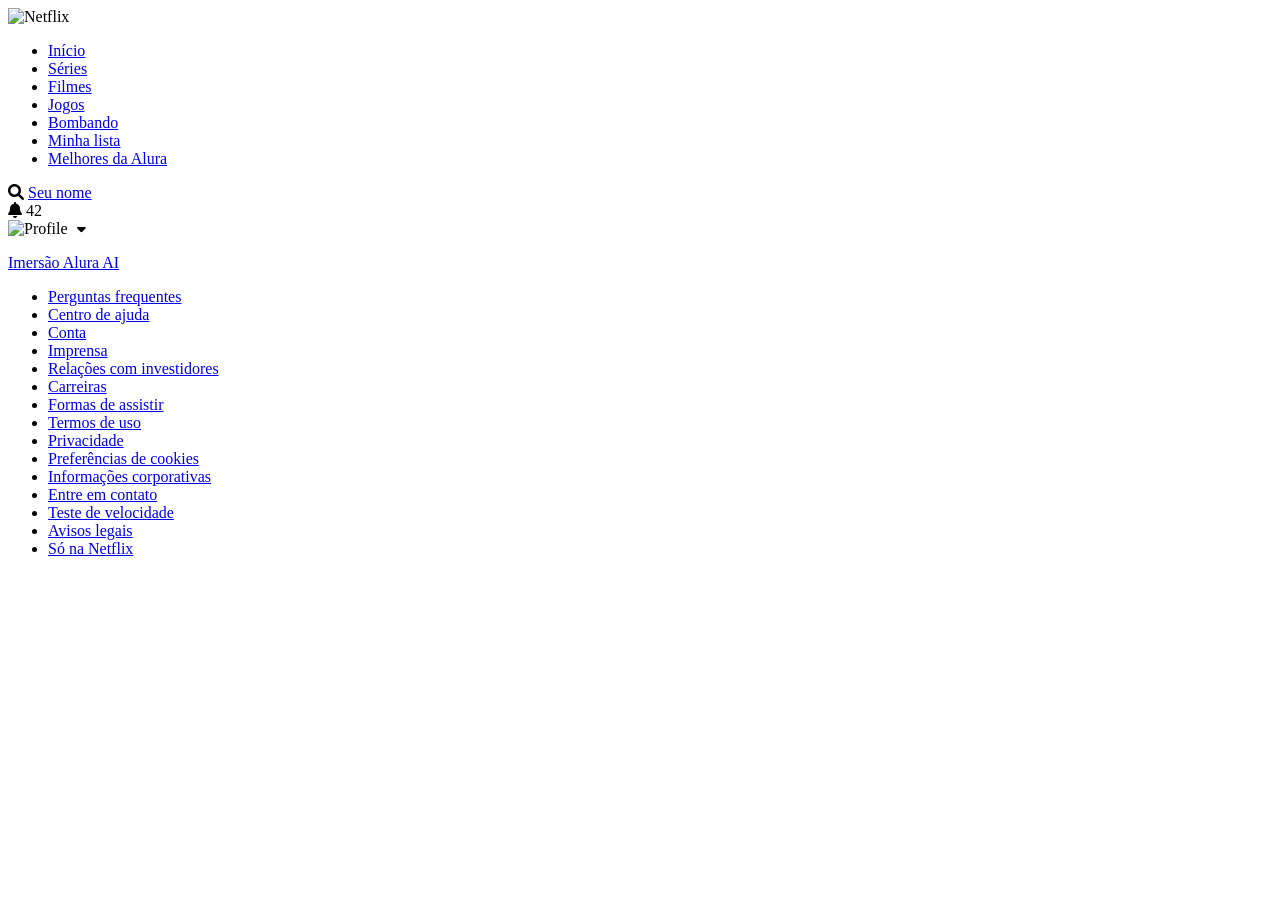
==== catalogo/catalogo.html @ a0cc050f "Add files via upload" ====
<!DOCTYPE html>
<html lang="pt-BR">

<head>
    <meta charset="UTF-8">
    <meta name="viewport" content="width=device-width, initial-scale=1.0">
    <title>Netflix Clone</title>
    <link rel="stylesheet" href="catalogo.css">
    <link href="https://cdnjs.cloudflare.com/ajax/libs/font-awesome/6.0.0/css/all.min.css" rel="stylesheet">
    <link href="https://fonts.googleapis.com/css2?family=Roboto:wght@300;400;500;700&display=swap" rel="stylesheet">
</head>

<body>
    <!-- Navbar -->
    <header class="navbar" id="navbar">
        <div class="navbar-left">
            <img class="logo" src="https://upload.wikimedia.org/wikipedia/commons/0/08/Netflix_2015_logo.svg"
                alt="Netflix">
            <nav>
                <ul class="nav-links">
                    <li><a href="https://www.alura.com.br/" class="active">Início</a></li>
                    <li><a href="https://www.alura.com.br/">Séries</a></li>
                    <li><a href="https://www.alura.com.br/">Filmes</a></li>
                    <li><a href="https://www.alura.com.br/">Jogos</a></li>
                    <li><a href="https://www.alura.com.br/">Bombando</a></li>
                    <li><a href="https://www.alura.com.br/">Minha lista</a></li>
                    <li><a href="https://www.alura.com.br/">Melhores da Alura</a></li>
                </ul>
            </nav>
        </div>
        <div class="navbar-right">
            <i class="fas fa-search icon"></i>
            <a href="../index.html" class="kids-link">Seu nome</a>
            <div class="nav-notification">
                <i class="fas fa-bell icon"></i>
                <span class="notification-badge">42</span>
            </div>
            <a href="../index.html" class="profile-menu" style="text-decoration: none; color: inherit;">
                <img class="profile-icon" src="https://upload.wikimedia.org/wikipedia/commons/0/0b/Netflix-avatar.png"
                    alt="Profile">
                <i class="fas fa-caret-down icon" style="font-size: 14px; margin-left: 5px;"></i>
            </a>
        </div>
    </header>

    <!-- Sliders Container -->
    <main class="sliders-container" id="main-content">
        <!-- Javascript will inject the rows here -->
    </main>

    <!-- Footer -->
    <footer>
        <div class="footer-content">
            <a href="https://www.alura.com.br/" target="_blank">
                <p>Imersão Alura AI</p>
            </a>
            <ul class="footer-links">
                <li><a href="https://www.alura.com.br/" target="_blank">Perguntas frequentes</a></li>
                <li><a href="https://www.alura.com.br/" target="_blank">Centro de ajuda</a></li>
                <li><a href="https://www.alura.com.br/" target="_blank">Conta</a></li>
                <li><a href="https://www.alura.com.br/" target="_blank">Imprensa</a></li>
                <li><a href="https://www.alura.com.br/" target="_blank">Relações com investidores</a></li>
                <li><a href="https://www.alura.com.br/" target="_blank">Carreiras</a></li>
                <li><a href="https://www.alura.com.br/" target="_blank">Formas de assistir</a></li>
                <li><a href="https://www.alura.com.br/" target="_blank">Termos de uso</a></li>
                <li><a href="https://www.alura.com.br/" target="_blank">Privacidade</a></li>
                <li><a href="https://www.alura.com.br/" target="_blank">Preferências de cookies</a></li>
                <li><a href="https://www.alura.com.br/" target="_blank">Informações corporativas</a></li>
                <li><a href="https://www.alura.com.br/" target="_blank">Entre em contato</a></li>
                <li><a href="https://www.alura.com.br/" target="_blank">Teste de velocidade</a></li>
                <li><a href="https://www.alura.com.br/" target="_blank">Avisos legais</a></li>
                <li><a href="https://www.alura.com.br/" target="_blank">Só na Netflix</a></li>
            </ul>
        </div>
    </footer>

    <script type="module" src="js/main.js"></script>
</body>

</html>
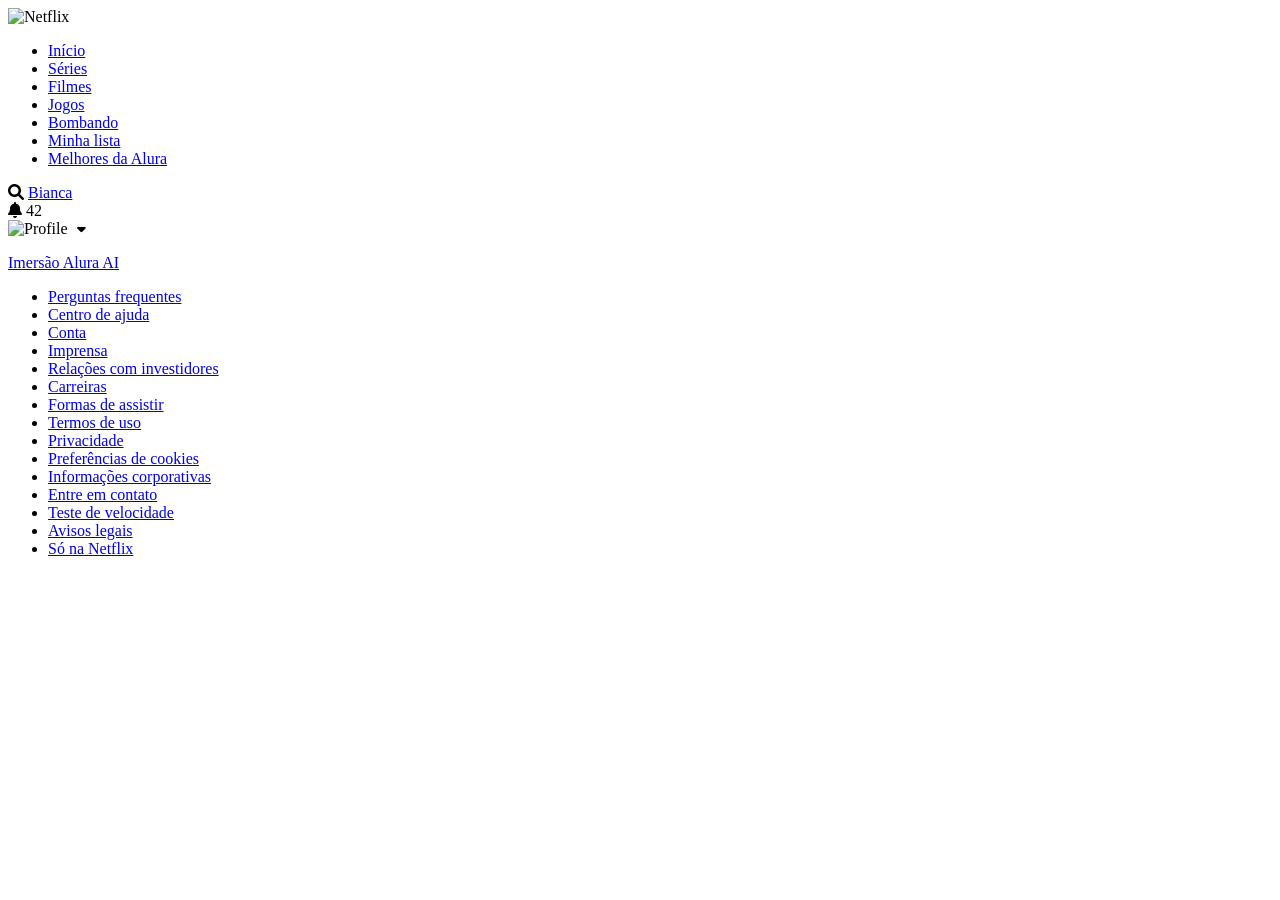
==== commit 125b76f4: "primeiro commit" ====
--- a/catalogo/catalogo.html
+++ b/catalogo/catalogo.html
@@ -30,7 +30,7 @@
         </div>
         <div class="navbar-right">
             <i class="fas fa-search icon"></i>
-            <a href="../index.html" class="kids-link">Seu nome</a>
+            <a href="../index.html" class="kids-link">Bianca</a>
             <div class="nav-notification">
                 <i class="fas fa-bell icon"></i>
                 <span class="notification-badge">42</span>
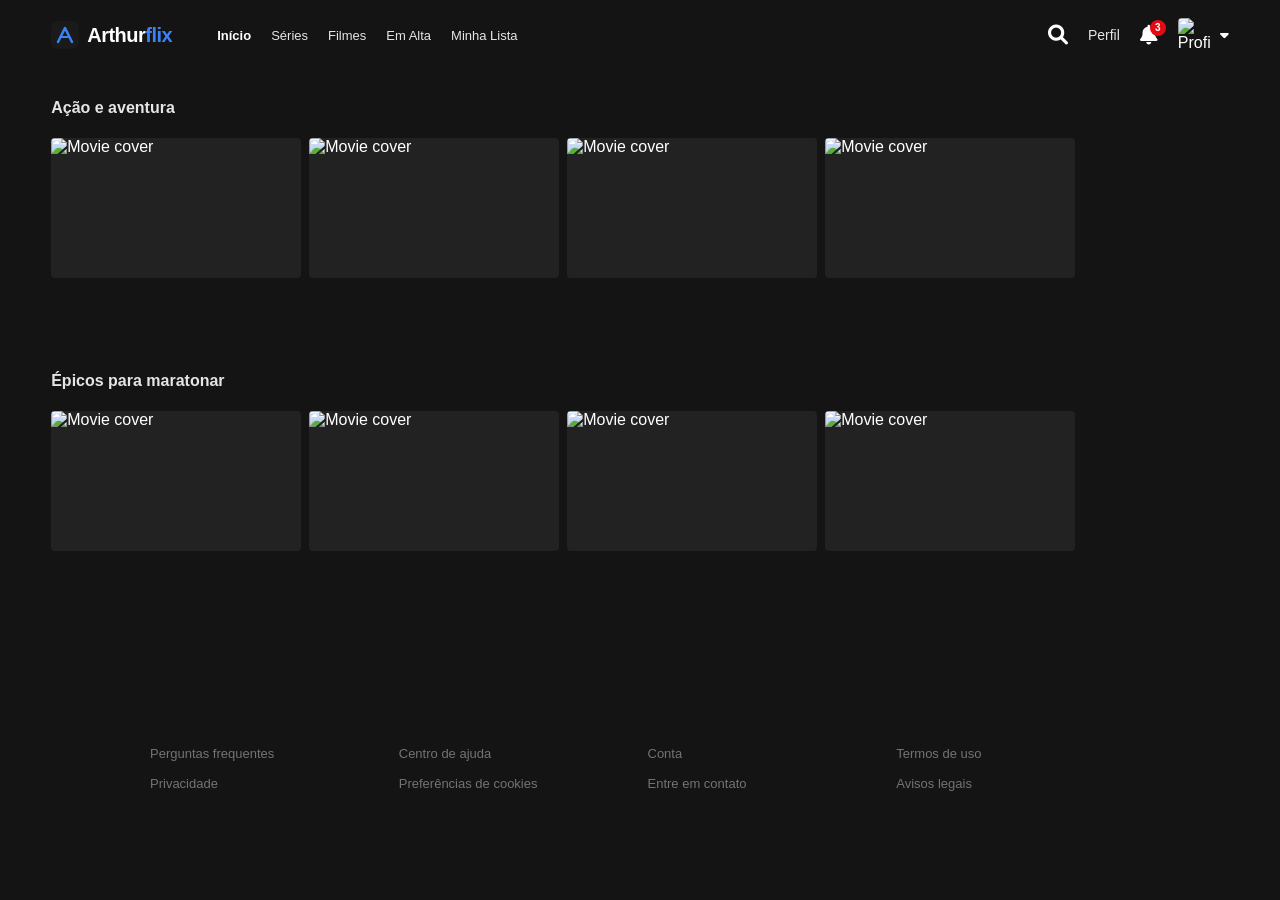
==== commit 2c6411f7: "Catalogo personalizado por perfil e logo Arthurflix" ====
--- a/catalogo/catalogo.html
+++ b/catalogo/catalogo.html
@@ -1,80 +1,65 @@
 <!DOCTYPE html>
 <html lang="pt-BR">
-
 <head>
     <meta charset="UTF-8">
     <meta name="viewport" content="width=device-width, initial-scale=1.0">
-    <title>Netflix Clone</title>
+    <title>Arthurflix</title>
     <link rel="stylesheet" href="catalogo.css">
     <link href="https://cdnjs.cloudflare.com/ajax/libs/font-awesome/6.0.0/css/all.min.css" rel="stylesheet">
     <link href="https://fonts.googleapis.com/css2?family=Roboto:wght@300;400;500;700&display=swap" rel="stylesheet">
 </head>
-
 <body>
-    <!-- Navbar -->
     <header class="navbar" id="navbar">
         <div class="navbar-left">
-            <img class="logo" src="https://upload.wikimedia.org/wikipedia/commons/0/08/Netflix_2015_logo.svg"
-                alt="Netflix">
+            <div class="logo-wrap">
+                <svg width="28" height="28" viewBox="0 0 28 28" fill="none">
+                    <rect width="28" height="28" rx="6" fill="#1a1a1a"/>
+                    <path d="M7 21 L14 7 L21 21" stroke="#3b82f6" stroke-width="2.5" stroke-linecap="round" stroke-linejoin="round" fill="none"/>
+                    <path d="M9.5 16 L18.5 16" stroke="#3b82f6" stroke-width="2" stroke-linecap="round"/>
+                </svg>
+                <span class="logo-name">Arthur<span class="logo-accent">flix</span></span>
+            </div>
             <nav>
                 <ul class="nav-links">
-                    <li><a href="https://www.alura.com.br/" class="active">Início</a></li>
-                    <li><a href="https://www.alura.com.br/">Séries</a></li>
-                    <li><a href="https://www.alura.com.br/">Filmes</a></li>
-                    <li><a href="https://www.alura.com.br/">Jogos</a></li>
-                    <li><a href="https://www.alura.com.br/">Bombando</a></li>
-                    <li><a href="https://www.alura.com.br/">Minha lista</a></li>
-                    <li><a href="https://www.alura.com.br/">Melhores da Alura</a></li>
+                    <li><a href="#" class="active">Início</a></li>
+                    <li><a href="#">Séries</a></li>
+                    <li><a href="#">Filmes</a></li>
+                    <li><a href="#">Em Alta</a></li>
+                    <li><a href="#">Minha Lista</a></li>
                 </ul>
             </nav>
         </div>
         <div class="navbar-right">
             <i class="fas fa-search icon"></i>
-            <a href="../index.html" class="kids-link">Bianca</a>
+            <a href="../index.html" class="kids-link" id="profile-name">Perfil</a>
             <div class="nav-notification">
                 <i class="fas fa-bell icon"></i>
-                <span class="notification-badge">42</span>
+                <span class="notification-badge">3</span>
             </div>
             <a href="../index.html" class="profile-menu" style="text-decoration: none; color: inherit;">
-                <img class="profile-icon" src="https://upload.wikimedia.org/wikipedia/commons/0/0b/Netflix-avatar.png"
-                    alt="Profile">
+                <img class="profile-icon" id="profile-avatar" src="https://upload.wikimedia.org/wikipedia/commons/0/0b/Netflix-avatar.png" alt="Profile">
                 <i class="fas fa-caret-down icon" style="font-size: 14px; margin-left: 5px;"></i>
             </a>
         </div>
     </header>
 
-    <!-- Sliders Container -->
-    <main class="sliders-container" id="main-content">
-        <!-- Javascript will inject the rows here -->
-    </main>
+    <main class="sliders-container" id="main-content"></main>
 
-    <!-- Footer -->
     <footer>
         <div class="footer-content">
-            <a href="https://www.alura.com.br/" target="_blank">
-                <p>Imersão Alura AI</p>
-            </a>
             <ul class="footer-links">
-                <li><a href="https://www.alura.com.br/" target="_blank">Perguntas frequentes</a></li>
-                <li><a href="https://www.alura.com.br/" target="_blank">Centro de ajuda</a></li>
-                <li><a href="https://www.alura.com.br/" target="_blank">Conta</a></li>
-                <li><a href="https://www.alura.com.br/" target="_blank">Imprensa</a></li>
-                <li><a href="https://www.alura.com.br/" target="_blank">Relações com investidores</a></li>
-                <li><a href="https://www.alura.com.br/" target="_blank">Carreiras</a></li>
-                <li><a href="https://www.alura.com.br/" target="_blank">Formas de assistir</a></li>
-                <li><a href="https://www.alura.com.br/" target="_blank">Termos de uso</a></li>
-                <li><a href="https://www.alura.com.br/" target="_blank">Privacidade</a></li>
-                <li><a href="https://www.alura.com.br/" target="_blank">Preferências de cookies</a></li>
-                <li><a href="https://www.alura.com.br/" target="_blank">Informações corporativas</a></li>
-                <li><a href="https://www.alura.com.br/" target="_blank">Entre em contato</a></li>
-                <li><a href="https://www.alura.com.br/" target="_blank">Teste de velocidade</a></li>
-                <li><a href="https://www.alura.com.br/" target="_blank">Avisos legais</a></li>
-                <li><a href="https://www.alura.com.br/" target="_blank">Só na Netflix</a></li>
+                <li><a href="#">Perguntas frequentes</a></li>
+                <li><a href="#">Centro de ajuda</a></li>
+                <li><a href="#">Conta</a></li>
+                <li><a href="#">Termos de uso</a></li>
+                <li><a href="#">Privacidade</a></li>
+                <li><a href="#">Preferências de cookies</a></li>
+                <li><a href="#">Entre em contato</a></li>
+                <li><a href="#">Avisos legais</a></li>
             </ul>
         </div>
     </footer>
 
     <script type="module" src="js/main.js"></script>
 </body>
-
 </html>
--- a/catalogo/catalogo.css
+++ b/catalogo/catalogo.css
@@ -0,0 +1,523 @@
+:root {
+    --netflix-red: #E50914;
+    --dark-bg: #141414;
+    --text-color: #ffffff;
+}
+
+* {
+    margin: 0;
+    padding: 0;
+    box-sizing: border-box;
+}
+
+body {
+    font-family: 'Roboto', 'Helvetica Neue', Helvetica, Arial, sans-serif;
+    background-color: var(--dark-bg);
+    color: var(--text-color);
+    overflow-x: hidden;
+}
+
+a {
+    text-decoration: none;
+    color: #e5e5e5;
+    transition: color 0.3s;
+}
+
+a:hover {
+    color: #b3b3b3;
+}
+
+/* Navbar */
+.navbar {
+    position: fixed;
+    top: 0;
+    width: 100%;
+    display: flex;
+    justify-content: space-between;
+    align-items: center;
+    padding: 0 4%;
+    height: 70px;
+    z-index: 1000;
+    background-color: var(--dark-bg);
+}
+
+.navbar-left,
+.navbar-right {
+    display: flex;
+    align-items: center;
+    gap: 20px;
+}
+
+.logo {
+    width: 92px;
+    margin-right: 25px;
+    cursor: pointer;
+}
+
+.logo-wrap {
+    display: flex;
+    align-items: center;
+    gap: 8px;
+    margin-right: 25px;
+    cursor: pointer;
+    text-decoration: none;
+}
+
+.logo-name {
+    font-size: 20px;
+    font-weight: 900;
+    color: #fff;
+    letter-spacing: -0.5px;
+}
+
+.logo-accent {
+    color: #3b82f6;
+}
+
+.nav-links {
+    list-style: none;
+    display: flex;
+    gap: 20px;
+    font-size: 13px;
+}
+
+.nav-links .active {
+    font-weight: bold;
+    color: white;
+}
+
+.icon {
+    font-size: 20px;
+    cursor: pointer;
+}
+
+.kids-link {
+    font-size: 14px;
+}
+
+.nav-notification {
+    position: relative;
+    cursor: pointer;
+}
+
+.notification-badge {
+    position: absolute;
+    top: -5px;
+    right: -8px;
+    background-color: var(--netflix-red);
+    color: white;
+    font-size: 10px;
+    font-weight: bold;
+    border-radius: 50%;
+    width: 16px;
+    height: 16px;
+    display: flex;
+    justify-content: center;
+    align-items: center;
+}
+
+.profile-menu {
+    display: flex;
+    align-items: center;
+    gap: 5px;
+    cursor: pointer;
+}
+
+.profile-icon {
+    width: 32px;
+    border-radius: 4px;
+}
+
+/* Sliders */
+.sliders-container {
+    padding: 0 4%;
+    padding-top: 100px;
+    /* Space for navbar */
+    position: relative;
+    z-index: 3;
+    padding-bottom: 100px;
+}
+
+.slider-section {
+    margin-bottom: 3.5vw;
+}
+
+.slider-header {
+    display: flex;
+    justify-content: space-between;
+    align-items: flex-end;
+    margin-bottom: 12px;
+}
+
+.slider-title {
+    font-size: 1.25vw;
+    font-weight: bold;
+    color: #e5e5e5;
+    line-height: 1.25vw;
+}
+
+.slider-indicators {
+    display: flex;
+    gap: 2px;
+    margin-bottom: 4px;
+}
+
+.slider-indicators div {
+    width: 12px;
+    height: 2px;
+    background-color: #4d4d4d;
+}
+
+.slider-indicators div.active {
+    background-color: #aaa;
+}
+
+.movie-row {
+    display: flex;
+    gap: 8px;
+    /* Small gap between movie cards */
+    overflow-x: visible;
+    /* Let the expanded cards paint outside this box vertically */
+    padding: 10px 4% 50px 4%;
+    /* Added bottom padding to hold the expanding modal */
+    margin: 0 -4%;
+    /* Pull edges back out so we don't double up padding from container */
+    scroll-behavior: smooth;
+    -ms-overflow-style: none;
+    scrollbar-width: none;
+}
+
+.movie-row::-webkit-scrollbar {
+    display: none;
+}
+
+.movie-card {
+    min-width: 250px;
+    width: 250px;
+    height: 140px;
+    background-color: #222;
+    border-radius: 4px;
+    cursor: pointer;
+    transition: transform 0.3s cubic-bezier(0.25, 0.46, 0.45, 0.94) 0s, border-radius 0.3s 0s, z-index 0s 0.3s, box-shadow 0.3s 0s;
+    position: relative;
+    z-index: 1;
+    transform-origin: center center;
+    /* Default origin */
+}
+
+/* Modifiers applied by JavaScript to prevent edge clipping */
+.movie-card.origin-left {
+    transform-origin: left center;
+}
+
+.movie-card.origin-right {
+    transform-origin: right center;
+}
+
+.movie-card:hover {
+    transform: scale(1.6) translateY(-5%);
+    /* Reduced vertical translation since container has more padding */
+    z-index: 99;
+    border-radius: 6px;
+    box-shadow: 0 10px 40px rgba(0, 0, 0, 0.9);
+    transition: transform 0.3s cubic-bezier(0.25, 0.46, 0.45, 0.94) 0.6s, border-radius 0.3s 0.6s, box-shadow 0.3s 0.6s, z-index 0s 0s;
+}
+
+.movie-card img {
+    position: absolute;
+    top: 0;
+    left: 0;
+    width: 100%;
+    height: 100%;
+    object-fit: cover;
+    border-radius: 4px;
+    transition: opacity 0.3s ease, border-radius 0.3s;
+    z-index: 2;
+}
+
+.movie-card iframe {
+    position: absolute;
+    top: 0;
+    left: 0;
+    width: 100%;
+    height: 100%;
+    opacity: 0;
+    border-radius: 4px;
+    transition: opacity 0.3s ease, border-radius 0.3s;
+    pointer-events: none;
+    z-index: 1;
+}
+
+.movie-card iframe.playing {
+    opacity: 1;
+    z-index: 3;
+    border-radius: 6px 6px 0 0;
+}
+
+.movie-card:hover img {
+    border-radius: 6px 6px 0 0;
+    transition: border-radius 0s 0.6s;
+}
+
+.movie-card img.playing-video {
+    opacity: 0;
+}
+
+/* Card Details Modal */
+.card-details {
+    position: absolute;
+    top: 100%;
+    left: 0;
+    width: 100%;
+    background-color: #181818;
+    border-bottom-left-radius: 6px;
+    border-bottom-right-radius: 6px;
+    padding: 18px 16px;
+    opacity: 0;
+    visibility: hidden;
+    transition: opacity 0.3s 0s, visibility 0.3s 0s;
+    box-shadow: 0 15px 30px rgba(0, 0, 0, 0.9);
+    display: flex;
+    flex-direction: column;
+    gap: 12px;
+    z-index: 2;
+    cursor: default;
+}
+
+.movie-card:hover .card-details {
+    opacity: 1;
+    visibility: visible;
+    transition: opacity 0.2s 0.6s, visibility 0s 0.6s;
+}
+
+.details-buttons {
+    display: flex;
+    justify-content: space-between;
+    align-items: center;
+}
+
+.left-buttons,
+.right-buttons {
+    display: flex;
+    gap: 8px;
+}
+
+.btn-icon {
+    width: 32px;
+    height: 32px;
+    border-radius: 50%;
+    background-color: #2b2b2b;
+    border: 1px solid rgba(255, 255, 255, 0.5);
+    color: white;
+    display: flex;
+    justify-content: center;
+    align-items: center;
+    cursor: pointer;
+    font-size: 14px;
+    transition: border-color 0.2s, background-color 0.2s;
+}
+
+.btn-icon:hover {
+    border-color: white;
+    background-color: rgba(255, 255, 255, 0.2);
+}
+
+.btn-play-icon {
+    background-color: white;
+    color: black;
+    border: none;
+}
+
+.btn-play-icon:hover {
+    background-color: #e6e6e6;
+}
+
+.btn-play-icon i {
+    margin-left: 2px;
+}
+
+.details-info {
+    display: flex;
+    align-items: center;
+    gap: 8px;
+    font-size: 11px;
+    font-weight: bold;
+}
+
+.match-score {
+    color: #46d369;
+}
+
+.age-badge {
+    background-color: transparent;
+    border: 1px solid rgba(255, 255, 255, 0.4);
+    color: white;
+    padding: 1px 3px;
+    border-radius: 2px;
+    font-family: Arial, sans-serif;
+}
+
+.age-badge.red-accent {
+    background-color: #d32f2f;
+    border: none;
+    font-weight: bold;
+}
+
+.resolution {
+    border: 1px solid rgba(255, 255, 255, 0.4);
+    padding: 1px 3px;
+    border-radius: 2px;
+    color: rgba(255, 255, 255, 0.9);
+}
+
+.duration {
+    color: rgba(255, 255, 255, 0.9);
+}
+
+.details-tags {
+    display: flex;
+    gap: 6px;
+    font-size: 11px;
+    color: rgba(255, 255, 255, 0.9);
+    margin-top: 4px;
+}
+
+.details-tags span:not(:last-child)::after {
+    content: "•";
+    color: #666;
+    margin-left: 6px;
+}
+
+/* Badges */
+.badge-top10 {
+    position: absolute;
+    top: 0;
+    right: 0;
+    width: 22px;
+    height: 28px;
+    background-color: var(--netflix-red);
+    color: white;
+    display: flex;
+    flex-direction: column;
+    justify-content: center;
+    align-items: center;
+    font-weight: bold;
+    z-index: 4;
+    border-bottom-left-radius: 2px;
+    box-shadow: -2px 2px 4px rgba(0, 0, 0, 0.5);
+    font-family: 'Helvetica Neue', Helvetica, Arial, sans-serif;
+}
+
+.badge-top10 span.top {
+    font-size: 7px;
+    letter-spacing: 0.5px;
+    line-height: 8px;
+}
+
+.badge-top10 span.number {
+    font-size: 13px;
+    line-height: 13px;
+}
+
+.badge-bottom {
+    position: absolute;
+    bottom: 8px;
+    left: 50%;
+    transform: translateX(-50%);
+    padding: 2px 4px;
+    font-size: 10px;
+    font-weight: bold;
+    border-radius: 2px;
+    z-index: 4;
+    white-space: nowrap;
+    text-transform: uppercase;
+}
+
+.movie-card.has-progress .badge-bottom {
+    bottom: 12px;
+}
+
+.badge-bottom.red {
+    background-color: var(--netflix-red);
+    color: white;
+}
+
+.badge-bottom.white {
+    background-color: white;
+    color: black;
+}
+
+/* Progress bar */
+.progress-bar-container {
+    position: absolute;
+    bottom: 0;
+    left: 0;
+    width: 100%;
+    height: 4px;
+    background-color: rgba(100, 100, 100, 0.7);
+    z-index: 5;
+    border-bottom-left-radius: 4px;
+    border-bottom-right-radius: 4px;
+}
+
+.progress-value {
+    height: 100%;
+    background-color: var(--netflix-red);
+    border-bottom-left-radius: 4px;
+}
+
+/* Mobile adjustments */
+@media (max-width: 768px) {
+    .nav-links {
+        display: none;
+    }
+
+    .movie-card {
+        min-width: 200px;
+        width: 200px;
+        height: 112px;
+    }
+
+    .slider-title {
+        font-size: 4vw;
+        line-height: 4.5vw;
+    }
+}
+
+/* Footer */
+footer {
+    padding: 0 4%;
+    color: #737373;
+    font-size: 13px;
+    margin-bottom: 20px;
+}
+
+.footer-content {
+    max-width: 980px;
+    margin: 0 auto;
+}
+
+.footer-content p {
+    margin-bottom: 30px;
+}
+
+.footer-links {
+    list-style: none;
+    display: grid;
+    grid-template-columns: repeat(4, 1fr);
+    grid-gap: 15px;
+}
+
+.footer-links a {
+    color: #737373;
+}
+
+.footer-links a:hover {
+    text-decoration: underline;
+}
+
+@media (max-width: 768px) {
+    .footer-links {
+        grid-template-columns: repeat(2, 1fr);
+    }
+}
